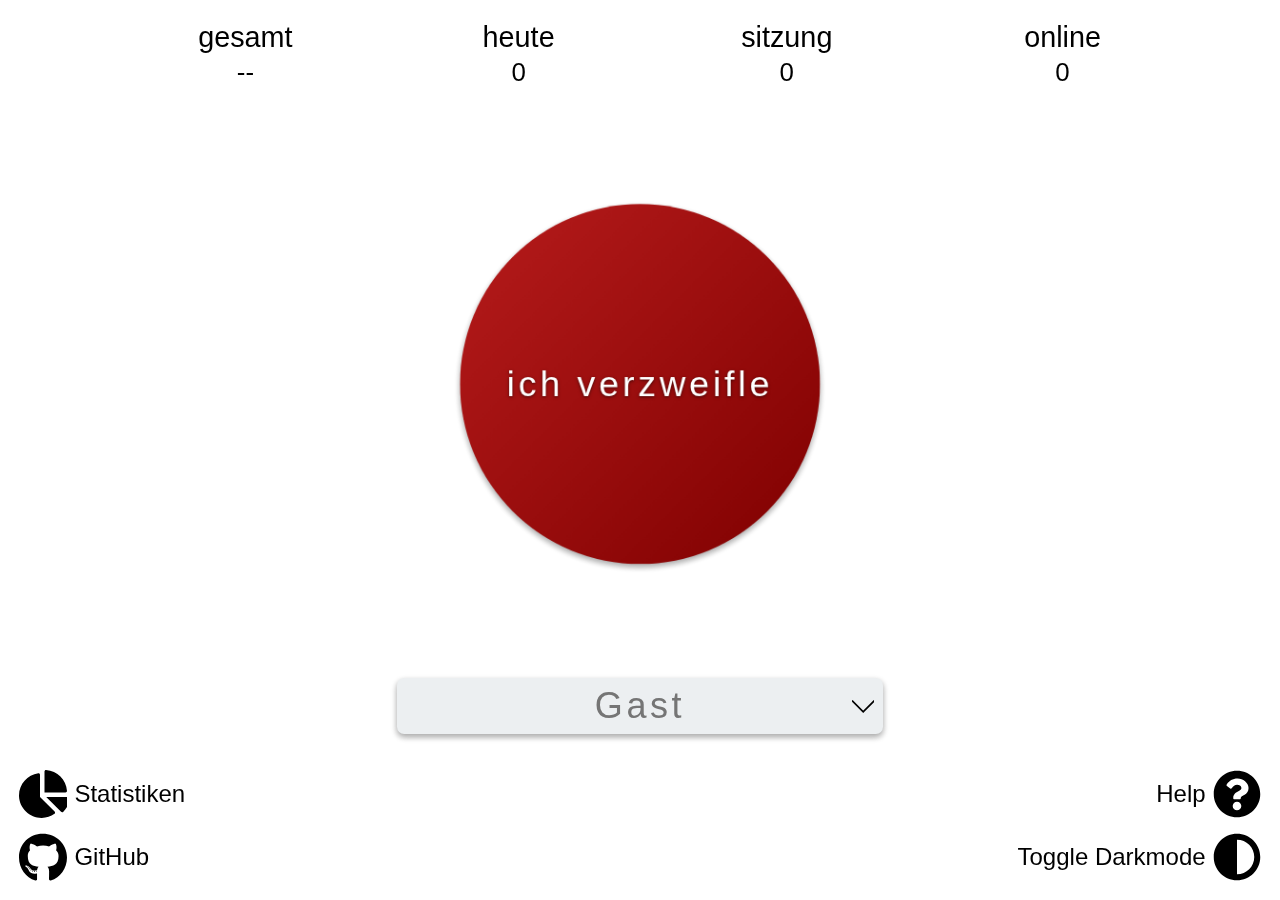
==== index.html @ 4871dec9 "fix typo (github) + format" ====
<!DOCTYPE html>
<html lang="de" dir="ltr">

<head>
  <meta charset="utf-8">
  <meta name="apple-mobile-web-app-title" content="Verzweifelte Physiker">
  <meta name="application-name" content="Verzweifelte Physiker">
  <meta name="msapplication-TileColor" content="#2b5797">
  <meta name="msapplication-config" content="/images/browserconfig.xml">
  <meta name="theme-color" content="#ffffff">
  <meta name="description" content="Eine Website für Kommilitonen um ihren Frust abzubauen.">
  <meta name="viewport" content="width=device-width, user-scalable=no" />
  <meta name="apple-mobile-web-app-capable" content="yes">
  <meta name="mobile-web-app-capable" content="yes">
  <link rel="stylesheet" href="styles/betterstyle.css">
  <title>Verzweifelte Physiker</title>

  <link rel="apple-touch-icon" sizes="180x180" href="/images/apple-touch-icon.png">
  <link rel="icon" type="image/png" sizes="32x32" href="/images/favicon-32x32.png">
  <link rel="icon" type="image/png" sizes="194x194" href="/images/favicon-194x194.png">
  <link rel="icon" type="image/png" sizes="192x192" href="/images/android-chrome-192x192.png">
  <link rel="icon" type="image/png" sizes="16x16" href="/images/favicon-16x16.png">
  <link rel="manifest" href="/manifest.json">
  <link rel="mask-icon" href="/images/safari-pinned-tab.svg" color="#000000">
  <link rel="shortcut icon" href="/images/favicon.ico">
  <link href="/images/iphone5_splash.png"
    media="(device-width: 320px) and (device-height: 568px) and (-webkit-device-pixel-ratio: 2)"
    rel="apple-touch-startup-image" />
  <link href="/images/iphone6_splash.png"
    media="(device-width: 375px) and (device-height: 667px) and (-webkit-device-pixel-ratio: 2)"
    rel="apple-touch-startup-image" />
  <link href="/images/iphoneplus_splash.png"
    media="(device-width: 621px) and (device-height: 1104px) and (-webkit-device-pixel-ratio: 3)"
    rel="apple-touch-startup-image" />
  <link href="/images/iphonex_splash.png"
    media="(device-width: 375px) and (device-height: 812px) and (-webkit-device-pixel-ratio: 3)"
    rel="apple-touch-startup-image" />
  <link href="/images/iphonexr_splash.png"
    media="(device-width: 414px) and (device-height: 896px) and (-webkit-device-pixel-ratio: 2)"
    rel="apple-touch-startup-image" />
  <link href="/images/iphonexsmax_splash.png"
    media="(device-width: 414px) and (device-height: 896px) and (-webkit-device-pixel-ratio: 3)"
    rel="apple-touch-startup-image" />
  <link href="/images/ipad_splash.png"
    media="(device-width: 768px) and (device-height: 1024px) and (-webkit-device-pixel-ratio: 2)"
    rel="apple-touch-startup-image" />
  <link href="/images/ipadpro1_splash.png"
    media="(device-width: 834px) and (device-height: 1112px) and (-webkit-device-pixel-ratio: 2)"
    rel="apple-touch-startup-image" />
  <link href="/images/ipadpro3_splash.png"
    media="(device-width: 834px) and (device-height: 1194px) and (-webkit-device-pixel-ratio: 2)"
    rel="apple-touch-startup-image" />
  <link href="/images/ipadpro2_splash.png"
    media="(device-width: 1024px) and (device-height: 1366px) and (-webkit-device-pixel-ratio: 2)"
    rel="apple-touch-startup-image" />

  <script type="text/javascript">
    var theme = "light";

    function detectColorScheme() {
      //don't use the storage object, this has to happen in the header and we want to minimize loading times!!!!!!
      if (localStorage.getItem("theme") == "dark") {
        theme = "dark";
        document.documentElement.setAttribute("data-theme", theme);
        console.log("automatically set darkmode to " + theme)
      } else if (!window.matchMedia) {
        //matchMedia method not supported
        console.log("matchMedia method not supported")
        document.documentElement.setAttribute("data-theme", theme);
        console.log("automatically set darkmode to " + theme)
      } else if (window.matchMedia("(prefers-color-scheme: dark)").matches) {
        //OS theme setting detected as dark
        theme = "dark";
      }
    }
    detectColorScheme();
  </script>
</head>

<body>
  <main id="wrapper" class="wrapper">
    <nav id="statsCont" class="statsCont">
      <table>
        <tr>
          <th>gesamt</th>
          <th>heute</th>
          <th>sitzung</th>
          <th>online</th>
        </tr>
        <tr>
          <td id="total">--</td>
          <td id="today">--</td>
          <td id="session">0</td>
          <td id="online">--</td>
        </tr>
      </table>
    </nav>
    <div class="mainBtnCont" id="mainButtonCont">
      <button onclick="verzweifle()" id="mainButton" tabindex="0" class="bigButton" accesskey="f">ich
        verzweifle</button>
      <div class="ringStart"></div>
    </div>

    <nav class="tinyWrapper">
      <span style="display: flex; flex-direction: row;" class="hoverline">
        <input id="nameInput" maxlength="15" tabindex="1" pattern=".{1,15}" onkeypress="process(event, this)"
          title="Wähle einen bis zu 15 Zeichen langen Namen" type="text" name="name_input" placeholder="Gast"
          class="nameInput" autocomplete="off" />
        <button id="commentButton" class="hide" onclick="openComment(this)" tabindex="2">
          <svg viewBox="0 0 100 100" height="2em" width="2em">
            <path id="commentExpandPath" d="m 0,25 L 50,75 L 100,25"
              style="stroke:var(--font-color);stroke-width:8;fill: none; " />
          </svg>
        </button>
      </span>
      <div class="spacer">

      </div>
      <span style="width: 100%;" class="hoverline hide">
        <textarea id="commentInput" maxlength="75" pattern=".{0,75}" tabindex="3" onkeypress="process(event, this)"
          title="Kommentare dürfen nur 75 Zeichen lang sein" type="text" name="comment_input" value=""
          class="nameInput commentInput hide" autocomplete="off"></textarea>
      </span>
    </nav>

    <div id="popupAnker">
      <div class="fu" id="offlineMessage" style="top: 15%; display:none;">
        OFFLINE
      </div>
    </div>
    <div id="toastAnker" class="toastAnker"> </div>

    <div class="spacer">
      <div class="iconCont">
        <div class="iconButtonWrapper">
          <a id="charts" type="button" name="Charts Button" href="/stats.html" tabindex="3" class="iconButton">
            <svg aria-hidden="true" focusable="false" data-icon="charts" role="img" xmlns="http://www.w3.org/2000/svg"
              viewBox="0 0 512 512" class="adjust">
              <path fill="var(--font-color)"
                d="M527.79 288H290.5l158.03 158.03c6.04 6.04 15.98 6.53 22.19.68 38.7-36.46 65.32-85.61 73.13-140.86 1.34-9.46-6.51-17.85-16.06-17.85zm-15.83-64.8C503.72 103.74 408.26 8.28 288.8.04 279.68-.59 272 7.1 272 16.24V240h223.77c9.14 0 16.82-7.68 16.19-16.8zM224 288V50.71c0-9.55-8.39-17.4-17.84-16.06C86.99 51.49-4.1 155.6.14 280.37 4.5 408.51 114.83 513.59 243.03 511.98c50.4-.63 96.97-16.87 135.26-44.03 7.9-5.6 8.42-17.23 1.57-24.08L224 288z"
                class=""></path>
            </svg></a><span class="bigScreenVisibleText">Statistiken</span>

        </div>
        <div class="iconButtonWrapper">
          <a id="githubButton" name="Link to GitHub" href="https://github.com/timephy/frustrated-physicists-frontend"
            tabindex="4" class="iconButton">
            <svg aria-hidden="true" focusable="false" data-icon="github" role="img" xmlns="http://www.w3.org/2000/svg"
              viewBox="0 0 496 512" class="github">
              <path fill="var(--font-color)"
                d="M165.9 397.4c0 2-2.3 3.6-5.2 3.6-3.3.3-5.6-1.3-5.6-3.6 0-2 2.3-3.6 5.2-3.6 3-.3 5.6 1.3 5.6 3.6zm-31.1-4.5c-.7 2 1.3 4.3 4.3 4.9 2.6 1 5.6 0 6.2-2s-1.3-4.3-4.3-5.2c-2.6-.7-5.5.3-6.2 2.3zm44.2-1.7c-2.9.7-4.9 2.6-4.6 4.9.3 2 2.9 3.3 5.9 2.6 2.9-.7 4.9-2.6 4.6-4.6-.3-1.9-3-3.2-5.9-2.9zM244.8 8C106.1 8 0 113.3 0 252c0 110.9 69.8 205.8 169.5 239.2 12.8 2.3 17.3-5.6 17.3-12.1 0-6.2-.3-40.4-.3-61.4 0 0-70 15-84.7-29.8 0 0-11.4-29.1-27.8-36.6 0 0-22.9-15.7 1.6-15.4 0 0 24.9 2 38.6 25.8 21.9 38.6 58.6 27.5 72.9 20.9 2.3-16 8.8-27.1 16-33.7-55.9-6.2-112.3-14.3-112.3-110.5 0-27.5 7.6-41.3 23.6-58.9-2.6-6.5-11.1-33.3 2.6-67.9 20.9-6.5 69 27 69 27 20-5.6 41.5-8.5 62.8-8.5s42.8 2.9 62.8 8.5c0 0 48.1-33.6 69-27 13.7 34.7 5.2 61.4 2.6 67.9 16 17.7 25.8 31.5 25.8 58.9 0 96.5-58.9 104.2-114.8 110.5 9.2 7.9 17 22.9 17 46.4 0 33.7-.3 75.4-.3 83.6 0 6.5 4.6 14.4 17.3 12.1C428.2 457.8 496 362.9 496 252 496 113.3 383.5 8 244.8 8zM97.2 352.9c-1.3 1-1 3.3.7 5.2 1.6 1.6 3.9 2.3 5.2 1 1.3-1 1-3.3-.7-5.2-1.6-1.6-3.9-2.3-5.2-1zm-10.8-8.1c-.7 1.3.3 2.9 2.3 3.9 1.6 1 3.6.7 4.3-.7.7-1.3-.3-2.9-2.3-3.9-2-.6-3.6-.3-4.3.7zm32.4 35.6c-1.6 1.3-1 4.3 1.3 6.2 2.3 2.3 5.2 2.6 6.5 1 1.3-1.3.7-4.3-1.3-6.2-2.2-2.3-5.2-2.6-6.5-1zm-11.4-14.7c-1.6 1-1.6 3.6 0 5.9 1.6 2.3 4.3 3.3 5.6 2.3 1.6-1.3 1.6-3.9 0-6.2-1.4-2.3-4-3.3-5.6-2z"
                class=""></path>
            </svg></a><span class="bigScreenVisibleText">GitHub</span>
        </div>
      </div>

      <div class="iconCont rightCont">
        <div class="iconButtonWrapper">
          <span class="bigScreenVisibleText">Help</span>
          <a id="help" type="button" name="Help Button" onclick="alert(HELP_MESSAGE)" tabindex="5" class="iconButton">
            <svg aria-hidden="true" focusable="false" data-icon="adjust" role="img" xmlns="http://www.w3.org/2000/svg"
              viewBox="0 0 512 512" class="adjust">
              <path fill="var(--font-color)"
                d="M504 256c0 136.997-111.043 248-248 248S8 392.997 8 256C8 119.083 119.043 8 256 8s248 111.083 248 248zM262.655 90c-54.497 0-89.255 22.957-116.549 63.758-3.536 5.286-2.353 12.415 2.715 16.258l34.699 26.31c5.205 3.947 12.621 3.008 16.665-2.122 17.864-22.658 30.113-35.797 57.303-35.797 20.429 0 45.698 13.148 45.698 32.958 0 14.976-12.363 22.667-32.534 33.976C247.128 238.528 216 254.941 216 296v4c0 6.627 5.373 12 12 12h56c6.627 0 12-5.373 12-12v-1.333c0-28.462 83.186-29.647 83.186-106.667 0-58.002-60.165-102-116.531-102zM256 338c-25.365 0-46 20.635-46 46 0 25.364 20.635 46 46 46s46-20.636 46-46c0-25.365-20.635-46-46-46z"
                class=""></path>
            </svg></a>
        </div>
        <div class="iconButtonWrapper">
          <span class="bigScreenVisibleText">Toggle Darkmode</span>
          <a id="adjustButton" type="button" name="Theme Button" onclick="toggleDarkmode()" tabindex="6"
            class="iconButton">
            <svg aria-hidden="true" focusable="false" data-icon="adjust" role="img" xmlns="http://www.w3.org/2000/svg"
              viewBox="0 0 512 512" class="adjust">
              <path fill="var(--font-color)"
                d="M8 256c0 136.966 111.033 248 248 248s248-111.034 248-248S392.966 8 256 8 8 119.033 8 256zm248 184V72c101.705 0 184 82.311 184 184 0 101.705-82.311 184-184 184z"
                class=""></path>
            </svg></a>
        </div>
      </div>
    </div>
  </main>

  <div class="snowflakes" aria-hidden="true" style="display: none;">
    <div class="snowflake">❅</div>
    <div class="snowflake">GOP</div>
    <div class="snowflake">&#x1F62A;</div>
    <div class="snowflake">JNF</div>
    <div class="snowflake">❆</div>
    <div class="snowflake">❅</div>
    <div class="snowflake">&#x1F62D;</div>
    <div class="snowflake">❆</div>
    <div class="snowflake">SAS<sup>-1</sup></div>
    <div class="snowflake">❆</div>
    <div class="snowflake">❆</div>
    <div class="snowflake">&#x1F625;</div>
  </div>
</body>
<script src="scripts/socket.io.js"></script>
<script src="scripts/utils.js"></script>
<script src="scripts/anime.min.js"></script>
<script src="scripts/storage.js"></script>
<script src="scripts/display.js"></script>
<script src="scripts/script.js"></script>

</html>
---- styles/betterstyle.css ----
:root {
  --font-color: black;
  --primary-color: #B71C1C;
  --bg-color: #ffffff;
  --bg-shade: #ECEFF1;
  /*******static variables*****/
  --dark-red: #7f0000;
  --bright-red: #f05545;
  --thin-material-shadow: 0 1px 3px rgba(0, 0, 0, 0.12), 0 1px 2px rgba(0, 0, 0, 0.24);
  --medium-material-shadow: 0 3px 6px rgba(0, 0, 0, 0.16), 0 3px 6px rgba(0, 0, 0, 0.23);
  --thick-material-shadow: 0 14px 28px rgba(0, 0, 0, 0.25), 0 10px 10px rgba(0, 0, 0, 0.22);
}

@media(prefers-color-scheme:dark) {
  :root {
    --font-color: #E8F8F9;
    --primary-color: #B71C1C;
    --bg-color: #121212;
    --bg-shade: #1d1d1d;
  }
}

[data-theme="dark"] {
  --font-color: #E8F8F9;
  --primary-color: #B71C1C;
  --bg-color: #121212;
  --bg-shade: #1d1d1d;
}

[data-theme="dark"] .formula {
  filter: invert();
}

[data-theme="light"] {
  --font-color: black;
  --primary-color: #B71C1C;
  --bg-color: #ffffff;
  --bg-shade: #ECEFF1;
}

body {
  height: 100%;
  margin: 0;
  font-size: 150%;
  background: var(--bg-color);
  -webkit-transition: 250ms ease;
  -moz-transition: 250ms ease;
  -o-transition: 250ms ease;
  transition: 250ms ease;
}

body * {
  font-family: 'Roboto', 'Monserrat', sans-serif;
  font-weight: 300;
  color: var(--font-color, black);
}

::-moz-selection {
  background: var(--bright-red);
}

::selection {
  background: var(--bright-red);
}

a:link {
  color: var(--font-color);
}

a:visited {
  color: var(--font-color);
}

a:active {
  color: var(--primary-color);
}

/*containers*/
.wrapper {
  /*for some reason this fixes the scroll overflow of animations on some mobile devices when overflow hidden doesn't want to work on the main body element*/
  position: absolute;
  overflow: hidden;
  min-height: 100%;
  min-width: 100%;
  display: flex;
  flex-flow: column nowrap;
  justify-content: space-between;
  align-items: center;
}

.tinyWrapper {
  display: flex;
  flex-flow: column nowrap;
  justify-content: space-between;
  align-items: center;
}

.spacer {
  margin-top: 0.5em;
}

.statsCont {
  display: flex;
  justify-content: space-between;
  align-self: stretch;
  padding-top: 0.4em;
  font-size: 1.2em;
}

table {
  width: 100%;
}

td {
  text-align: center;
  font-size: 0.9em;
}

.mainBtnCont {
  display: flex;
  align-items: center;
  justify-content: center;
  position: relative;
  height: 60vmin;
  max-height: 80vmax;
  max-width: 80vmax;
  width: 60vmin;
}

/*toast messages*/
.toastAnker {
  height: 100%;
  width: 100%;
  overflow-y: hidden;
  bottom: 0px;
  position: fixed;
  z-index: -1;
  display: flex;
  flex-flow: nowrap column-reverse;
  align-items: center;
}

.toast {
  text-align: center;
  padding: 0.5rem 0 0.5rem 0;
  margin: 0.2rem;
  max-height: 4em;
  bottom: 1em;
  /*top: 1em;*/
  position: relative;
  display: inherit;
  width: auto;
  -webkit-animation: 0.2s ease-in-out toastAnim;
  -moz-animation: 0.2s ease-in-out toastAnim;
  -o-animation: 0.2s ease-in-out toastAnim;
  animation: 0.2s ease-in-out toastAnim;
}

@keyframes toastAnim {
  0% {
    padding: 0;
    margin: 0;
    opacity: 0;
    bottom: -2.4em;
    /*top: -2.4em;*/
    max-height: 0em;
  }

  100% {
    padding: 0.5rem 0 0.5rem 0;
    margin: 0.2rem;
    opacity: 1;
    max-height: 4em;
    bottom: 1em;
    /*top: 1em;*/
  }
}

/*the small counter next to toasts*/
.clickCounter {
  position: absolute;
  border-radius: 2em;
  min-width: 1em;
  display: none;
  color: white;
  padding: 0.2em 0.3em 0.2em 0.2em;
  background-color: var(--primary-color);
  top: 0.3em;
}

/*the user name box*/
.nameInput {
  border: 0.1em solid transparent;
  border-radius: 0.2em;
  font-size: 1.5em;
  height: 1em;
  text-align: center;
  padding: 0.2em;
  letter-spacing: 0.1em;
  background: var(--bg-shade);
  box-shadow: var(--medium-material-shadow);
  -webkit-transition: 250ms ease;
  -moz-transition: 250ms ease;
  -o-transition: 250ms ease;
  transition: 250ms ease;
}

.nameInput:focus {
  outline: 0;
  letter-spacing: 0.2em;
  box-shadow: var(--thin-material-shadow);
}

.nameInput:invalid {
  border: 0.1em solid var(--primary-color);
}

#commentButton {
  position: absolute;
  display: block;
  right: 0;
  align-self: center;
  -webkit-transition: 0.25s ease-in-out;
  -moz-transition: 0.25s ease-in-out;
  -o-transition: 0.25s ease-in-out;
  transition: 0.25s ease-in-out;
  padding-top: 0.25em;
  padding-right: 0.75em;
  padding-left: 0.5em;
  text-align: center;
  align-content: center;
  background: transparent;
  border: none;
  outline: none;
  font-size: 0.7rem;
}

.commentInput {
  font-size: 1em;
  box-sizing: border-box;
  height: 5em;
  resize: none;
  width: 100%;
}

.commentInput.hide {
  font-size: 0;
  height: 0;
}

#stats {
  text-decoration: none;
}

/*the fancy underline animations*/
.hoverline {
  position: relative;
  height: 100%;
}

.hoverline:before,
.hoverline:after,
.toast:after {
  content: "";
  position: absolute;
  opacity: 0.2;
  will-change: opacity, transform;
  background-color: var(--primary-color);
  height: 0.2em;
  left: 0;
  width: 100%;
  transform-origin: 0 50%;
  -webkit-transition: all 0.5s ease-in-out;
  -moz-transition: all 0.5s ease-in-out;
  -o-transition: all 0.5s ease-in-out;
  transition: all 0.5s ease-in-out;
  -webkit-transition-property: opacity, transform;
  -moz-transition-property: opacity, transform;
  -o-transition-property: opacity, transform;
  transition-property: opacity, transform;
  transform: scaleX(0);
}

@keyframes toastUnderlineAnim {
  0% {
    opacity: 0.2;
    transform: scaleX(0);
  }

  100% {
    opacity: 1;
    transform: scaleX(1);
  }
}

@keyframes toastUnderlineAnimHighlight {
  0% {
    opacity: 0.2;
    height: 0.2em;
    transform: scaleX(0);
  }

  50% {
    opacity: 1;
    height: 0.2em;
    transform: scaleX(1);
  }

  100% {
    height: 100%;
  }
}

.toast:after {
  -webkit-animation: 0.5s ease-in-out toastUnderlineAnim;
  -moz-animation: 0.5s ease-in-out toastUnderlineAnim;
  -o-animation: 0.5s ease-in-out toastUnderlineAnim;
  animation: 0.5s ease-in-out toastUnderlineAnim;
  bottom: 0;
  opacity: 1;
  transform: scaleX(1);
}

.toast.hide:after,
.hoverline:after {
  transform-origin: 100% 50%;
  transform: scaleX(0);
}

.hoverline:after {
  bottom: 0;
}

@media (hover: hover) {

  .hoverline:hover:before,
  .hoverline:hover:after {
    opacity: 0.5;
    transform: scaleX(1);
  }

  #commentButton:hover {
    transform: scale(1.2);
  }

  .bigButton:hover {
    box-shadow: var(--thick-material-shadow);
    transform: scale(1.02);
  }

  .nameInput:hover {
    box-shadow: var(--thick-material-shadow);
  }

  .iconButton:hover {
    transform: scale(1.15);
  }
}

.hoverline:focus-within:before,
.hoverline:focus-within:after {
  opacity: 1;
  transform: scaleX(1);
}

.hoverline {
  position: relative;
}

.hoverline.hide:before,
.hoverline.hide:after {
  transform: scaleX(0);
}

/*big button stuff*/
@keyframes buttonStart {
  0% {
    transform: scale(0.8);
  }

  60% {
    transform: scale(1.05);
  }

  100% {
    transform: scale(1);
  }
}

.bigButton {
  -webkit-animation: 0.5s ease buttonStart 0.2s;
  -moz-animation: 0.5s ease buttonStart 0.2s;
  -o-animation: 0.5s ease buttonStart 0.2s;
  animation: 0.5s ease buttonStart 0.2s;
  padding: 0;
  font-size: 7vmin;
  text-shadow: 0 1px 3px rgba(0, 0, 0, 0.6);
  letter-spacing: 0.1em;
  align-items: center;
  justify-content: center;
  position: absolute;
  height: 100%;
  width: 100%;
  will-change: transform, box-shadow;
  border: none;
  border-radius: 50%;
  outline: none;
  background-color: #B71C1C;
  background-image: -moz-linear-gradient(-45deg, var(--dark-red), var(--primary-color));
  background-image: -o-linear-gradient(-45deg, var(--dark-red), var(--primary-color));
  background-image: -webkit-linear-gradient(-45deg, var(--dark-red), var(--primary-color));
  background-image: linear-gradient(-45deg, var(--dark-red), var(--primary-color));
  color: white;
  touch-action: manipulation;
  box-shadow: var(--medium-material-shadow);
  -webkit-transition: 250ms ease;
  -moz-transition: 250ms ease;
  -o-transition: 250ms ease;
  transition: 250ms ease;
  -webkit-touch-callout: none;
  -webkit-user-select: none;
  -moz-user-select: none;
  -ms-user-select: none;
  user-select: none;
}

.bigButton:focus {
  box-shadow: var(--thick-material-shadow);
  transform: scale(1.02);
}

.bigButton:active {
  box-shadow: var(--thin-material-shadow);
  transform: scale(0.98);
}

.elmo {
  background-image: url('/images/elmo.jpg');
  background-position: center;
  background-repeat: no-repeat;
  background-size: cover;
  height: 100%;
}

.teemo {
  background-image: url('/images/teemo.jpg');
  background-position: center;
  background-repeat: no-repeat;
  background-size: cover;
  height: 100%;
}

.fu-meme {
  background-image: url('/images/fu-meme.jpg');
  background-position: center;
  background-repeat: no-repeat;
  background-size: cover;
  height: 100%;
}

@keyframes popupAnim {
  0% {
    font-size: 2em;
    opacity: 0;
  }

  15% {
    opacity: 1;
  }

  30% {
    font-size: 5em;
  }

  85% {
    font-size: 4em;
    opacity: 1;
  }

  100% {
    font-size: 3em;
    opacity: 0;
  }
}

#popupAnker {
  position: fixed;
  top: 0;
  left: 50%;
  -webkit-user-select: none;
  -moz-user-select: none;
  -ms-user-select: none;
  user-select: none;
  pointer-events: none;
}

.popup {
  -webkit-animation: 5s ease popupAnim;
  -moz-animation: 5s ease popupAnim;
  -o-animation: 5s ease popupAnim;
  animation: 5s ease popupAnim;
  position: fixed;
  -webkit-user-select: none;
  -moz-user-select: none;
  -ms-user-select: none;
  user-select: none;
  pointer-events: none;
  top: 5%;
  left: 50%;
  transform: translateX(-50%);
  text-shadow: var(--medium-material-shadow);
  font-size: 4em;
  opacity: 0;
  color: var(--primary-color);
}

#fps {
  position: fixed;
  top: 10%;
  right: 5%;
  color: var(--primary-color);
  font-size: 2em;
  font-weight: bold;
}

.ring:before,
.ring:after,
.ringStart:after,
.ringStart:before {
  will-change: transform;
  pointer-events: none;
  content: '';
  position: absolute;
  width: 100%;
  height: 100%;
  border-radius: 50%;
  border: 0.2em solid var(--primary-color, red);
  left: -0.2em;
  top: -0.2em;
  opacity: 1;
  transform: scale(0.8);
  z-index: -1;
}

@keyframes ringAnim {
  0% {
    opacity: 1;
    transform: scale(0.8);
  }

  100% {
    opacity: 0;
    transform: scale(2);
  }
}

.ring:before {
  opacity: 0;
  -webkit-animation: 0.7s ease-out 0s 1 ringAnim;
  -moz-animation: 0.7s ease-out 0s 1 ringAnim;
  -o-animation: 0.7s ease-out 0s 1 ringAnim;
  animation: 0.7s ease-out 0s 1 ringAnim;
}

.ring:after {
  opacity: 0;
  -webkit-animation: 0.7s ease-out 0.1s 1 ringAnim;
  -moz-animation: 0.7s ease-out 0.1s 1 ringAnim;
  -o-animation: 0.7s ease-out 0.1s 1 ringAnim;
  animation: 0.7s ease-out 0.1s 1 ringAnim;
}

.ring:after,
.ringStart:after {
  -webkit-transition-delay: 100ms;
  -moz-transition-delay: 100ms;
  -o-transition-delay: 100ms;
  transition-delay: 100ms;
}

@keyframes ringStartAnim {
  0% {
    opacity: 1;
    transform: scale(0.8);
  }

  100% {
    opacity: 0;
    transform: scale(1.5);
  }
}

.ringStart:before {
  opacity: 0;
  -webkit-animation: 1.5s ease-out 0.2s 1 ringStartAnim;
  -moz-animation: 1.5s ease-out 0.2s 1 ringStartAnim;
  -o-animation: 1.5s ease-out 0.2s 1 ringStartAnim;
  animation: 1.5s ease-out 0.2s 1 ringStartAnim;
}

.ringStart:after {
  opacity: 0;
  -webkit-animation: 0.5s ease-out 0.4s 1 ringStartAnim;
  -moz-animation: 0.5s ease-out 0.4s 1 ringStartAnim;
  -o-animation: 0.5s ease-out 0.4s 1 ringStartAnim;
  animation: 0.5s ease-out 0.4s 1 ringStartAnim;
}

.iconCont {
  position: absolute;
  display: flex;
  flex-flow: column;
  left: 0.5em;
  bottom: 0.5em;
}

.iconButtonWrapper {
  display: inline-flex;
  align-items: center;
}

.bigScreenVisibleText {
  display: none;
}

.iconButton {
  width: 2em;
  height: 2em;
  background: transparent;
  border: none !important;
  outline: none;
  -webkit-transition: 250ms ease;
  -moz-transition: 250ms ease;
  -o-transition: 250ms ease;
  transition: 250ms ease;
  cursor: pointer;
  padding: 0.3em;
  transform: scale(1);
}

.rightCont {
  left: auto;
  right: 0.5em;
  align-items: flex-end;
}

.iconButton:active {
  transform: scale(0.85);
}

@keyframes ringAnimDesktop {
  0% {
    opacity: 1;
    transform: scale(0.8);
  }

  100% {
    opacity: 0;
    transform: scale(1.5);
  }
}

@media(min-width: 1000px) and (orientation:landscape) {
  .bigScreenVisibleText {
    display: block;
  }
}

@media(min-width: 1000px) {
  .statsCont {
    padding-left: 10vmin;
    padding-right: 10vmin;
    padding-top: 2vmin;
    justify-content: space-around;
  }

  .mainBtnCont {
    height: 40vmin;
    max-height: 60vmax;
    max-width: 60vmax;
    width: 40vmin;
  }

  .bigButton {
    font-size: 4vmin;
  }

  .ring:before {
    opacity: 0;
    -webkit-animation: 0.7s ease-out 0s 1 ringAnimDesktop;
    -moz-animation: 0.7s ease-out 0s 1 ringAnimDesktop;
    -o-animation: 0.7s ease-out 0s 1 ringAnimDesktop;
    animation: 0.7s ease-out 0s 1 ringAnimDesktop;
  }

  .ring:after {
    opacity: 0;
    -webkit-animation: 0.7s ease-out 0.1s 1 ringAnimDesktop;
    -moz-animation: 0.7s ease-out 0.1s 1 ringAnimDesktop;
    -o-animation: 0.7s ease-out 0.1s 1 ringAnimDesktop;
    animation: 0.7s ease-out 0.1s 1 ringAnimDesktop;
  }
}

@media(max-width: 1000px) and (orientation:landscape) {
  body {
    font-size: 100%;
  }
}

@media(max-width: 500px) and (orientation:landscape) {
  body {
    font-size: 75%;
  }
}

@media(max-width: 500px) and (orientation:portrait) {
  body {
    font-size: 100%;
  }
}

@media(max-width: 350px) {
  body {
    font-size: 75%;
  }
}

/* customizable snowflake styling */
.snowflakes {
  display: block !important;
}

.snowflake {
  color: var(--font-color);
  font-size: 1em;
  font-family: Arial, sans-serif;
  text-shadow: 0 1px 3px rgba(0, 0, 0, 0.6);
}

@-webkit-keyframes snowflakes-fall {
  0% {
    top: -10%
  }

  100% {
    top: 100%
  }
}

/*copy pasta snowflakes*/
@-webkit-keyframes snowflakes-shake {

  0%,
  100% {
    -webkit-transform: translateX(0);
    transform: translateX(0)
  }

  50% {
    -webkit-transform: translateX(80px);
    transform: translateX(80px)
  }
}

@keyframes snowflakes-fall {
  0% {
    top: -10%
  }

  100% {
    top: 100%
  }
}

@keyframes snowflakes-shake {

  0%,
  100% {
    transform: translateX(0)
  }

  50% {
    transform: translateX(80px)
  }
}

.snowflake {
  position: fixed;
  top: -10%;
  z-index: 20;
  -webkit-user-select: none;
  -moz-user-select: none;
  -ms-user-select: none;
  user-select: none;
  pointer-events: none;
  -webkit-animation-name: snowflakes-fall, snowflakes-shake;
  -webkit-animation-duration: 10s, 3s;
  -webkit-animation-timing-function: linear, ease-in-out;
  -webkit-animation-iteration-count: infinite, infinite;
  -webkit-animation-play-state: running, running;
  animation-name: snowflakes-fall, snowflakes-shake;
  animation-duration: 10s, 3s;
  animation-timing-function: linear, ease-in-out;
  animation-iteration-count: infinite, infinite;
  animation-play-state: running, running
}

.snowflake:nth-of-type(0) {
  left: 1%;
  -webkit-animation-delay: 0s, 0s;
  animation-delay: 0s, 0s
}

.snowflake:nth-of-type(1) {
  left: 10%;
  -webkit-animation-delay: 1s, 1s;
  animation-delay: 1s, 1s
}

.snowflake:nth-of-type(2) {
  left: 20%;
  -webkit-animation-delay: 6s, .5s;
  animation-delay: 6s, .5s
}

.snowflake:nth-of-type(3) {
  left: 30%;
  -webkit-animation-delay: 4s, 2s;
  animation-delay: 4s, 2s
}

.snowflake:nth-of-type(4) {
  left: 40%;
  -webkit-animation-delay: 2s, 2s;
  animation-delay: 2s, 2s
}

.snowflake:nth-of-type(5) {
  left: 50%;
  -webkit-animation-delay: 8s, 3s;
  animation-delay: 8s, 3s
}

.snowflake:nth-of-type(6) {
  left: 60%;
  -webkit-animation-delay: 6s, 2s;
  animation-delay: 6s, 2s
}

.snowflake:nth-of-type(7) {
  left: 70%;
  -webkit-animation-delay: 2.5s, 1s;
  animation-delay: 2.5s, 1s
}

.snowflake:nth-of-type(8) {
  left: 80%;
  -webkit-animation-delay: 1s, 0s;
  animation-delay: 1s, 0s
}

.snowflake:nth-of-type(9) {
  left: 90%;
  -webkit-animation-delay: 3s, 1.5s;
  animation-delay: 3s, 1.5s
}

.snowflake:nth-of-type(10) {
  left: 25%;
  -webkit-animation-delay: 2s, 0s;
  animation-delay: 2s, 0s
}

.snowflake:nth-of-type(11) {
  left: 65%;
  -webkit-animation-delay: 4s, 2.5s;
  animation-delay: 4s, 2.5s
}

/***effects****/
@keyframes bcolorchange {
  0% {
    background-color: red;
  }

  14.5% {
    background-color: violet;
  }

  29% {
    background-color: indigo;
  }

  43% {
    background-color: #00AFB5;
  }

  56% {
    background-color: #306B34;
  }

  70% {
    background-color: #F1D302;
  }

  85% {
    background-color: orange;
  }

  100% {
    background-color: red;
  }
}

.bigButton.rainbow {
  background-image: none;
  -webkit-animation: 5s linear bcolorchange infinite;
  -moz-animation: 5s linear bcolorchange infinite;
  -o-animation: 5s linear bcolorchange infinite;
  animation: 5s linear bcolorchange infinite;
}

.toast.small {
  transform: scale(0.5);
}

.toast.medium {
  transform: scale(0.75);
}

.toast.big {
  font-size: 200%;
  max-height: 10em;
}

.toast.highlight {
  color: white;
  padding-left: 0.2em;
  padding-right: 0.2em;
}

.toast.fire:after {
  background-image: url('/images/fire.gif');
  background-position: center;
  background-color: #ffffff00;
  height: 0.4em;
}

.clickCounter.fire {
  background-image: url('/images/fire.gif');
}

.toast.highlight:after {
  z-index: -1;
  border-radius: 0.5em;
  height: 100%;
  -webkit-animation: 1s ease-in-out toastUnderlineAnimHighlight;
  -moz-animation: 1s ease-in-out toastUnderlineAnimHighlight;
  -o-animation: 1s ease-in-out toastUnderlineAnimHighlight;
  animation: 1s ease-in-out toastUnderlineAnimHighlight;
}

.toast.fancy:after,
.clickCounter.fancy {
  animation: bcolorchange 10s ease infinite;
}

/** underline effect types **/
.toast.dashed:after {
  height: 0em;
  background-color: transparent !important;
  border-bottom: 0.2em dashed var(--primary-color);
}

.toast.dotted:after {
  height: 0em;
  background-color: transparent !important;
  border-bottom: 0.2em dotted var(--primary-color);
}

/**** colors ****/
/** toast **/
.toast.blue:after,
.clickCounter.blue {
  background-color: #00AFB5;
  border-bottom-color: #00AFB5;
}

.toast.green:after,
.clickCounter.green {
  background-color: #306B34;
  border-bottom-color: #306B34;
}

.toast.yellow:after,
.clickCounter.yellow {
  background-color: #F1D302;
  border-bottom-color: #F1D302;
}

.toast.purple:after,
.clickCounter.purple {
  background-color: #58355E;
  border-bottom-color: #58355E;
}

.toast.black:after,
.clickCounter.black {
  background-color: black;
  border-bottom-color: black;
}

.toast.white:after,
.clickCounter.white {
  background-color: white;
  border-bottom-color: white;
}

.clickCounter.yellow,
.clickCounter.white {
  color: black;
}

/*****random insults**/
@keyframes shadowAnim {
  50% {
    text-shadow:
      var(--primary-color) 1px 1px,
      var(--primary-color) 2px 2px,
      var(--primary-color) 3px 3px,
      var(--primary-color) 4px 4px,
      var(--primary-color) 5px 5px,
      var(--primary-color) 6px 6px,
      var(--primary-color) 7px 7px,
      var(--primary-color) 8px 8px,
      var(--primary-color) 9px 9px,
      var(--primary-color) 10px 10px,
      var(--primary-color) 11px 11px,
      var(--primary-color) 12px 12px,
      var(--primary-color) 13px 13px,
      var(--primary-color) 14px 14px,
      var(--primary-color) 15px 15px;
  }

  0% {
    text-shadow:
      var(--primary-color) 1px 1px,
      var(--primary-color) 2px 2px,
      var(--primary-color) 3px 3px,
      var(--primary-color) 4px 4px;
  }

  100% {
    text-shadow:
      var(--primary-color) 1px 1px,
      var(--primary-color) 2px 2px,
      var(--primary-color) 3px 3px,
      var(--primary-color) 4px 4px;
  }
}

.fu {
  -webkit-animation: shadowAnim 0.25s ease-in-out infinite;
  -moz-animation: shadowAnim 0.25s ease-in-out infinite;
  -o-animation: shadowAnim 0.25s ease-in-out infinite;
  animation: shadowAnim 0.25s ease-in-out infinite;
  position: static;
  -webkit-user-select: none;
  -moz-user-select: none;
  -ms-user-select: none;
  user-select: none;
  pointer-events: none;
  top: 5%;
  left: 50%;
  font-size: 6em;
  transform: translateX(-50%);
  font-family: 'Helvetica Neue', serif;
}

.fireworks {
  position: fixed;
  width: 100%;
  height: 100%;
  left: 0%;
  padding: 0.2em;
  background-repeat: round;
  background-image: url('/images/fireworks.gif');
}

.formula, .belasto {
  position: fixed;
  background-size: contain;
  background-repeat: no-repeat;
  z-index: -2;
  top: 50%;
  left: 50%;
  transform-origin: center;
}

.formula {
  width: 30vmin;
  height: 30vmin;
}

.sas {
  background-image: url('/images/sas.png');
}

.lemma {
  background-image: url('/images/lemma67.png');
    width: 80vmin;
}

.belasto {
  background-image: url('/images/belasto.png');
  width: 20vmin;
  height: 20vmin;
}

.einstein {
  position: fixed;
  top: 50%;
  left: 50%;
  width: 20vmin;
  height: 20vmin;
  transform-origin: center;
  outline: none;
  background: url('/images/einstein.svg') no-repeat top left;
  -webkit-animation: scalespinIn 1s linear, spin 1s linear 3 1s, scalespinOut 1s linear 4s;
  -moz-animation: scalespinIn 1s linear, spin 1s linear 3 1s, scalespinOut 1s linear 4s;
  -o-animation: scalespinIn 1s linear, spin 1s linear 3 1s, scalespinOut 1s linear 4s;
  animation: scalespinIn 1s linear, spin 1s linear 3 1s, scalespinOut 1s linear 4s;
}

@keyframes scalespinIn {
  0% {
    transform: rotate(0deg) scale(0.5);
  }

  15% {
    transform: rotate(0deg) scale(1.1);
  }

  25% {
    transform: rotate(0deg) scale(1);
  }

  100% {
    transform: rotate(360deg) scale(1);
  }
}

@keyframes scalespinOut {
  0% {
    transform: rotate(0deg);
  }

  65% {
    transform: rotate(0deg) scale(1);
  }

  75% {
    transform: rotate(0deg) scale(1.1);
  }

  100% {
    transform: rotate(360deg) scale(0);
  }
}

@keyframes spin {
  from {
    transform: rotate(0deg);
  }

  to {
    transform: rotate(360deg);
  }
}
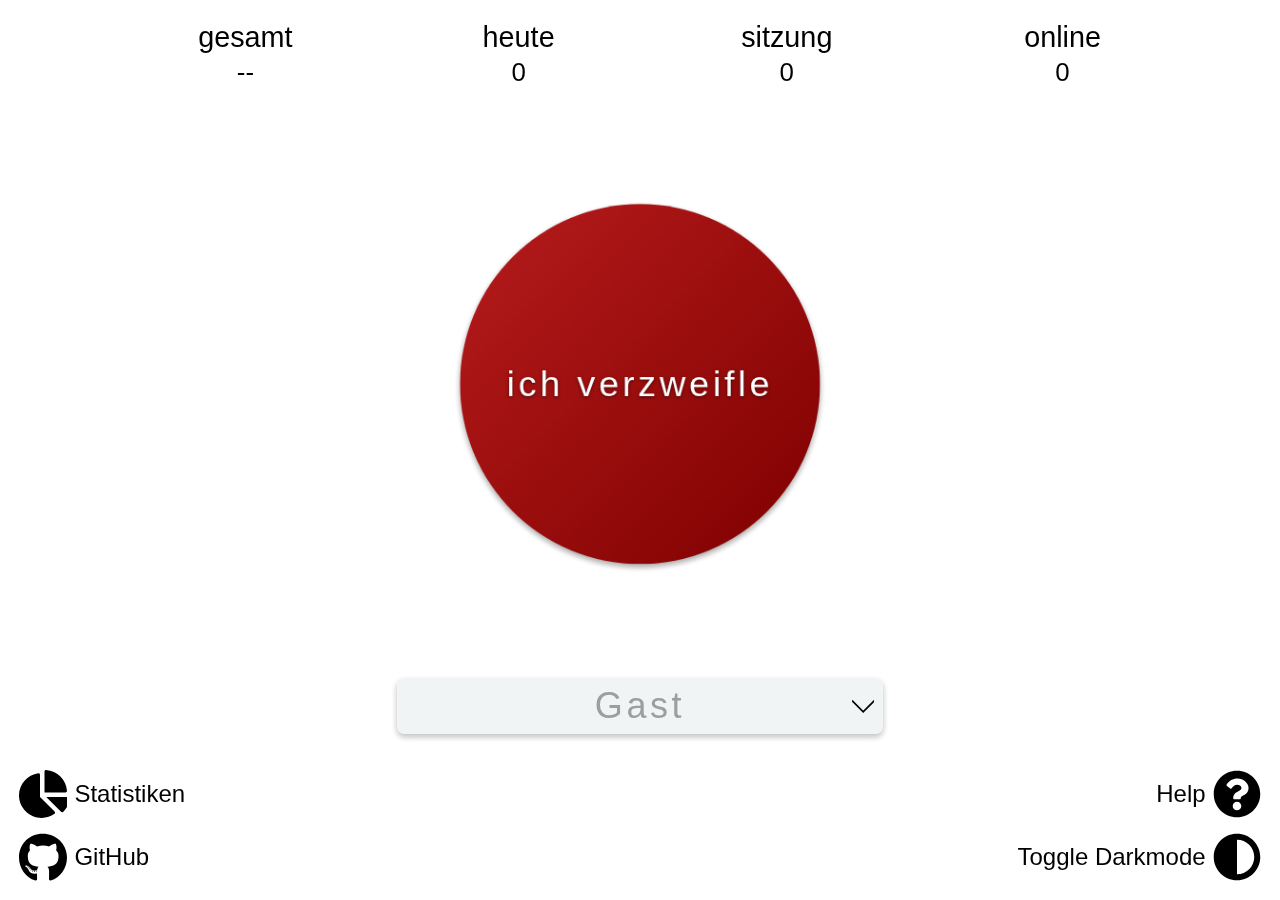
==== commit c1368302: "product name change to frust" ====
--- a/index.html
+++ b/index.html
@@ -143,8 +143,8 @@
 
         </div>
         <div class="iconButtonWrapper">
-          <a id="githubButton" name="Link to GitHub" href="https://github.com/timephy/frustrated-physicists-frontend"
-            tabindex="4" class="iconButton">
+          <a id="githubButton" name="Link to GitHub" href="https://github.com/timephy/frust-web" tabindex="4"
+            class="iconButton">
             <svg aria-hidden="true" focusable="false" data-icon="github" role="img" xmlns="http://www.w3.org/2000/svg"
               viewBox="0 0 496 512" class="github">
               <path fill="var(--font-color)"
--- a/styles/betterstyle.css
+++ b/styles/betterstyle.css
@@ -18,6 +18,10 @@
     --bg-color: #121212;
     --bg-shade: #1d1d1d;
   }
+
+  .formula {
+    filter: invert();
+  }
 }
 
 [data-theme="dark"] {
@@ -28,7 +32,11 @@
 }
 
 [data-theme="dark"] .formula {
-  filter: invert();
+  filter: invert(100%);
+}
+
+[data-theme="light"] .formula {
+  filter: invert(0);
 }
 
 [data-theme="light"] {
@@ -49,30 +57,30 @@
   transition: 250ms ease;
 }
 
-body * {
+* {
   font-family: 'Roboto', 'Monserrat', sans-serif;
   font-weight: 300;
   color: var(--font-color, black);
 }
 
 ::-moz-selection {
-  background: var(--bright-red);
+  background: var(--bright-red, pink);
 }
 
 ::selection {
-  background: var(--bright-red);
+  background: var(--bright-red, pink);
 }
 
 a:link {
-  color: var(--font-color);
+  color: var(--font-color, black);
 }
 
 a:visited {
-  color: var(--font-color);
+  color: var(--font-color, black);
 }
 
 a:active {
-  color: var(--primary-color);
+  color: var(--primary-color, red);
 }
 
 /*containers*/
@@ -184,7 +192,7 @@
   display: none;
   color: white;
   padding: 0.2em 0.3em 0.2em 0.2em;
-  background-color: var(--primary-color);
+  background-color: var(--primary-color, red);
   top: 0.3em;
 }
 
@@ -194,10 +202,11 @@
   border-radius: 0.2em;
   font-size: 1.5em;
   height: 1em;
+    opacity: 0.7;
   text-align: center;
   padding: 0.2em;
   letter-spacing: 0.1em;
-  background: var(--bg-shade);
+  background: var(--bg-shade, gray);
   box-shadow: var(--medium-material-shadow);
   -webkit-transition: 250ms ease;
   -moz-transition: 250ms ease;
@@ -212,7 +221,7 @@
 }
 
 .nameInput:invalid {
-  border: 0.1em solid var(--primary-color);
+  border: 0.1em solid var(--primary-color, red);
 }
 
 #commentButton {
@@ -256,6 +265,7 @@
 .hoverline {
   position: relative;
   height: 100%;
+    z-index: 5;
 }
 
 .hoverline:before,
@@ -265,7 +275,7 @@
   position: absolute;
   opacity: 0.2;
   will-change: opacity, transform;
-  background-color: var(--primary-color);
+  background-color: var(--primary-color, red);
   height: 0.2em;
   left: 0;
   width: 100%;
@@ -406,10 +416,10 @@
   border-radius: 50%;
   outline: none;
   background-color: #B71C1C;
-  background-image: -moz-linear-gradient(-45deg, var(--dark-red), var(--primary-color));
-  background-image: -o-linear-gradient(-45deg, var(--dark-red), var(--primary-color));
-  background-image: -webkit-linear-gradient(-45deg, var(--dark-red), var(--primary-color));
-  background-image: linear-gradient(-45deg, var(--dark-red), var(--primary-color));
+  background-image: -moz-linear-gradient(-45deg, var(--dark-red), var(--primary-color, red));
+  background-image: -o-linear-gradient(-45deg, var(--dark-red), var(--primary-color, red));
+  background-image: -webkit-linear-gradient(-45deg, var(--dark-red), var(--primary-color, red));
+  background-image: linear-gradient(-45deg, var(--dark-red), var(--primary-color, red));
   color: white;
   touch-action: manipulation;
   box-shadow: var(--medium-material-shadow);
@@ -511,14 +521,14 @@
   text-shadow: var(--medium-material-shadow);
   font-size: 4em;
   opacity: 0;
-  color: var(--primary-color);
+  color: var(--primary-color, red);
 }
 
 #fps {
   position: fixed;
   top: 10%;
   right: 5%;
-  color: var(--primary-color);
+  color: var(--primary-color, red);
   font-size: 2em;
   font-weight: bold;
 }
@@ -732,7 +742,7 @@
 }
 
 .snowflake {
-  color: var(--font-color);
+  color: var(--font-color, black);
   font-size: 1em;
   font-family: Arial, sans-serif;
   text-shadow: 0 1px 3px rgba(0, 0, 0, 0.6);
@@ -970,13 +980,13 @@
 .toast.dashed:after {
   height: 0em;
   background-color: transparent !important;
-  border-bottom: 0.2em dashed var(--primary-color);
+  border-bottom: 0.2em dashed var(--primary-color, red);
 }
 
 .toast.dotted:after {
   height: 0em;
   background-color: transparent !important;
-  border-bottom: 0.2em dotted var(--primary-color);
+  border-bottom: 0.2em dotted var(--primary-color, red);
 }
 
 /**** colors ****/
@@ -1026,37 +1036,37 @@
 @keyframes shadowAnim {
   50% {
     text-shadow:
-      var(--primary-color) 1px 1px,
-      var(--primary-color) 2px 2px,
-      var(--primary-color) 3px 3px,
-      var(--primary-color) 4px 4px,
-      var(--primary-color) 5px 5px,
-      var(--primary-color) 6px 6px,
-      var(--primary-color) 7px 7px,
-      var(--primary-color) 8px 8px,
-      var(--primary-color) 9px 9px,
-      var(--primary-color) 10px 10px,
-      var(--primary-color) 11px 11px,
-      var(--primary-color) 12px 12px,
-      var(--primary-color) 13px 13px,
-      var(--primary-color) 14px 14px,
-      var(--primary-color) 15px 15px;
+      var(--primary-color, red) 1px 1px,
+      var(--primary-color, red) 2px 2px,
+      var(--primary-color, red) 3px 3px,
+      var(--primary-color, red) 4px 4px,
+      var(--primary-color, red) 5px 5px,
+      var(--primary-color, red) 6px 6px,
+      var(--primary-color, red) 7px 7px,
+      var(--primary-color, red) 8px 8px,
+      var(--primary-color, red) 9px 9px,
+      var(--primary-color, red) 10px 10px,
+      var(--primary-color, red) 11px 11px,
+      var(--primary-color, red) 12px 12px,
+      var(--primary-color, red) 13px 13px,
+      var(--primary-color, red) 14px 14px,
+      var(--primary-color, red) 15px 15px;
   }
 
   0% {
     text-shadow:
-      var(--primary-color) 1px 1px,
-      var(--primary-color) 2px 2px,
-      var(--primary-color) 3px 3px,
-      var(--primary-color) 4px 4px;
+      var(--primary-color, red) 1px 1px,
+      var(--primary-color, red) 2px 2px,
+      var(--primary-color, red) 3px 3px,
+      var(--primary-color, red) 4px 4px;
   }
 
   100% {
     text-shadow:
-      var(--primary-color) 1px 1px,
-      var(--primary-color) 2px 2px,
-      var(--primary-color) 3px 3px,
-      var(--primary-color) 4px 4px;
+      var(--primary-color, red) 1px 1px,
+      var(--primary-color, red) 2px 2px,
+      var(--primary-color, red) 3px 3px,
+      var(--primary-color, red) 4px 4px;
   }
 }
 
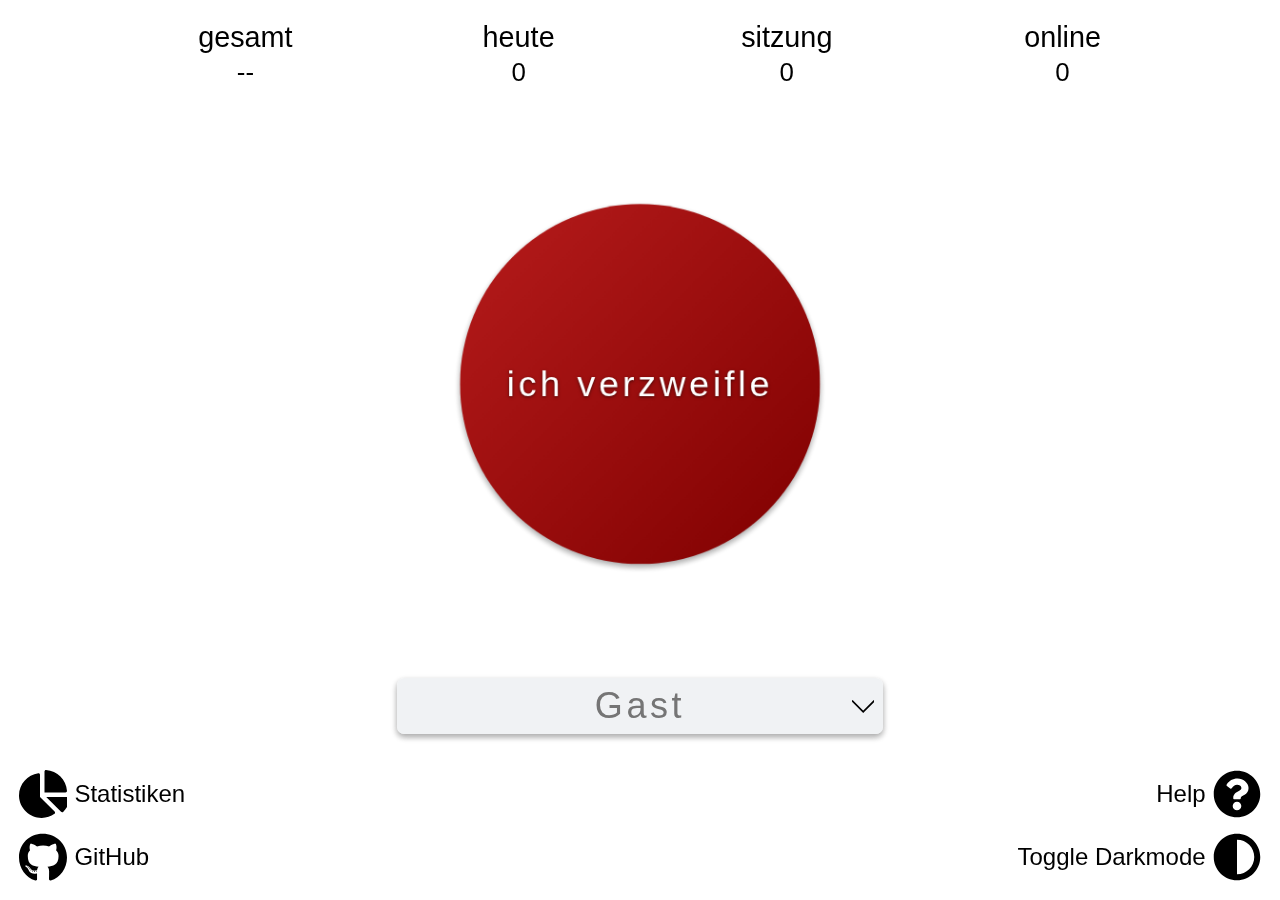
==== commit 0e228e74: "Merge branch 'staging' into master" ====
--- a/index.html
+++ b/index.html
@@ -23,36 +23,16 @@
   <link rel="manifest" href="/manifest.json">
   <link rel="mask-icon" href="/images/safari-pinned-tab.svg" color="#000000">
   <link rel="shortcut icon" href="/images/favicon.ico">
-  <link href="/images/iphone5_splash.png"
-    media="(device-width: 320px) and (device-height: 568px) and (-webkit-device-pixel-ratio: 2)"
-    rel="apple-touch-startup-image" />
-  <link href="/images/iphone6_splash.png"
-    media="(device-width: 375px) and (device-height: 667px) and (-webkit-device-pixel-ratio: 2)"
-    rel="apple-touch-startup-image" />
-  <link href="/images/iphoneplus_splash.png"
-    media="(device-width: 621px) and (device-height: 1104px) and (-webkit-device-pixel-ratio: 3)"
-    rel="apple-touch-startup-image" />
-  <link href="/images/iphonex_splash.png"
-    media="(device-width: 375px) and (device-height: 812px) and (-webkit-device-pixel-ratio: 3)"
-    rel="apple-touch-startup-image" />
-  <link href="/images/iphonexr_splash.png"
-    media="(device-width: 414px) and (device-height: 896px) and (-webkit-device-pixel-ratio: 2)"
-    rel="apple-touch-startup-image" />
-  <link href="/images/iphonexsmax_splash.png"
-    media="(device-width: 414px) and (device-height: 896px) and (-webkit-device-pixel-ratio: 3)"
-    rel="apple-touch-startup-image" />
-  <link href="/images/ipad_splash.png"
-    media="(device-width: 768px) and (device-height: 1024px) and (-webkit-device-pixel-ratio: 2)"
-    rel="apple-touch-startup-image" />
-  <link href="/images/ipadpro1_splash.png"
-    media="(device-width: 834px) and (device-height: 1112px) and (-webkit-device-pixel-ratio: 2)"
-    rel="apple-touch-startup-image" />
-  <link href="/images/ipadpro3_splash.png"
-    media="(device-width: 834px) and (device-height: 1194px) and (-webkit-device-pixel-ratio: 2)"
-    rel="apple-touch-startup-image" />
-  <link href="/images/ipadpro2_splash.png"
-    media="(device-width: 1024px) and (device-height: 1366px) and (-webkit-device-pixel-ratio: 2)"
-    rel="apple-touch-startup-image" />
+  <link href="/images/iphone5_splash.png" media="(device-width: 320px) and (device-height: 568px) and (-webkit-device-pixel-ratio: 2)" rel="apple-touch-startup-image" />
+  <link href="/images/iphone6_splash.png" media="(device-width: 375px) and (device-height: 667px) and (-webkit-device-pixel-ratio: 2)" rel="apple-touch-startup-image" />
+  <link href="/images/iphoneplus_splash.png" media="(device-width: 621px) and (device-height: 1104px) and (-webkit-device-pixel-ratio: 3)" rel="apple-touch-startup-image" />
+  <link href="/images/iphonex_splash.png" media="(device-width: 375px) and (device-height: 812px) and (-webkit-device-pixel-ratio: 3)" rel="apple-touch-startup-image" />
+  <link href="/images/iphonexr_splash.png" media="(device-width: 414px) and (device-height: 896px) and (-webkit-device-pixel-ratio: 2)" rel="apple-touch-startup-image" />
+  <link href="/images/iphonexsmax_splash.png" media="(device-width: 414px) and (device-height: 896px) and (-webkit-device-pixel-ratio: 3)" rel="apple-touch-startup-image" />
+  <link href="/images/ipad_splash.png" media="(device-width: 768px) and (device-height: 1024px) and (-webkit-device-pixel-ratio: 2)" rel="apple-touch-startup-image" />
+  <link href="/images/ipadpro1_splash.png" media="(device-width: 834px) and (device-height: 1112px) and (-webkit-device-pixel-ratio: 2)" rel="apple-touch-startup-image" />
+  <link href="/images/ipadpro3_splash.png" media="(device-width: 834px) and (device-height: 1194px) and (-webkit-device-pixel-ratio: 2)" rel="apple-touch-startup-image" />
+  <link href="/images/ipadpro2_splash.png" media="(device-width: 1024px) and (device-height: 1366px) and (-webkit-device-pixel-ratio: 2)" rel="apple-touch-startup-image" />
 
   <script type="text/javascript">
     var theme = "light";
@@ -63,6 +43,10 @@
         theme = "dark";
         document.documentElement.setAttribute("data-theme", theme);
         console.log("automatically set darkmode to " + theme)
+      } else if (localStorage.getItem("theme") == "light") {
+        theme = "light";
+        document.documentElement.setAttribute("data-theme", theme);
+        console.log("automatically set darkmode to " + theme)
       } else if (!window.matchMedia) {
         //matchMedia method not supported
         console.log("matchMedia method not supported")
@@ -71,6 +55,7 @@
       } else if (window.matchMedia("(prefers-color-scheme: dark)").matches) {
         //OS theme setting detected as dark
         theme = "dark";
+        console.log("matchMedia color set ", theme);
       }
     }
     detectColorScheme();
@@ -103,13 +88,10 @@
 
     <nav class="tinyWrapper">
       <span style="display: flex; flex-direction: row;" class="hoverline">
-        <input id="nameInput" maxlength="15" tabindex="1" pattern=".{1,15}" onkeypress="process(event, this)"
-          title="Wähle einen bis zu 15 Zeichen langen Namen" type="text" name="name_input" placeholder="Gast"
-          class="nameInput" autocomplete="off" />
+        <input id="nameInput" maxlength="15" tabindex="1" pattern=".{1,15}" onkeypress="process(event, this)" title="Wähle einen bis zu 15 Zeichen langen Namen" type="text" name="name_input" placeholder="Gast" class="nameInput" autocomplete="off" />
         <button id="commentButton" class="hide" onclick="openComment(this)" tabindex="2">
           <svg viewBox="0 0 100 100" height="2em" width="2em">
-            <path id="commentExpandPath" d="m 0,25 L 50,75 L 100,25"
-              style="stroke:var(--font-color);stroke-width:8;fill: none; " />
+            <path id="commentExpandPath" d="m 0,25 L 50,75 L 100,25" style="stroke:var(--font-color);stroke-width:8;fill: none; " />
           </svg>
         </button>
       </span>
@@ -117,9 +99,8 @@
 
       </div>
       <span style="width: 100%;" class="hoverline hide">
-        <textarea id="commentInput" maxlength="75" pattern=".{0,75}" tabindex="3" onkeypress="process(event, this)"
-          title="Kommentare dürfen nur 75 Zeichen lang sein" type="text" name="comment_input" value=""
-          class="nameInput commentInput hide" autocomplete="off"></textarea>
+        <textarea id="commentInput" maxlength="75" pattern=".{0,75}" tabindex="3" onkeypress="process(event, this)" title="Kommentare dürfen nur 75 Zeichen lang sein" type="text" name="comment_input" value="" class="nameInput commentInput hide"
+          autocomplete="off"></textarea>
       </span>
     </nav>
 
@@ -134,8 +115,7 @@
       <div class="iconCont">
         <div class="iconButtonWrapper">
           <a id="charts" type="button" name="Charts Button" href="/stats.html" tabindex="3" class="iconButton">
-            <svg aria-hidden="true" focusable="false" data-icon="charts" role="img" xmlns="http://www.w3.org/2000/svg"
-              viewBox="0 0 512 512" class="adjust">
+            <svg aria-hidden="true" focusable="false" data-icon="charts" role="img" xmlns="http://www.w3.org/2000/svg" viewBox="0 0 512 512" class="adjust">
               <path fill="var(--font-color)"
                 d="M527.79 288H290.5l158.03 158.03c6.04 6.04 15.98 6.53 22.19.68 38.7-36.46 65.32-85.61 73.13-140.86 1.34-9.46-6.51-17.85-16.06-17.85zm-15.83-64.8C503.72 103.74 408.26 8.28 288.8.04 279.68-.59 272 7.1 272 16.24V240h223.77c9.14 0 16.82-7.68 16.19-16.8zM224 288V50.71c0-9.55-8.39-17.4-17.84-16.06C86.99 51.49-4.1 155.6.14 280.37 4.5 408.51 114.83 513.59 243.03 511.98c50.4-.63 96.97-16.87 135.26-44.03 7.9-5.6 8.42-17.23 1.57-24.08L224 288z"
                 class=""></path>
@@ -143,10 +123,8 @@
 
         </div>
         <div class="iconButtonWrapper">
-          <a id="githubButton" name="Link to GitHub" href="https://github.com/timephy/frust-web" tabindex="4"
-            class="iconButton">
-            <svg aria-hidden="true" focusable="false" data-icon="github" role="img" xmlns="http://www.w3.org/2000/svg"
-              viewBox="0 0 496 512" class="github">
+          <a id="githubButton" name="Link to GitHub" href="https://github.com/timephy/frust-web" tabindex="4" class="iconButton">
+            <svg aria-hidden="true" focusable="false" data-icon="github" role="img" xmlns="http://www.w3.org/2000/svg" viewBox="0 0 496 512" class="github">
               <path fill="var(--font-color)"
                 d="M165.9 397.4c0 2-2.3 3.6-5.2 3.6-3.3.3-5.6-1.3-5.6-3.6 0-2 2.3-3.6 5.2-3.6 3-.3 5.6 1.3 5.6 3.6zm-31.1-4.5c-.7 2 1.3 4.3 4.3 4.9 2.6 1 5.6 0 6.2-2s-1.3-4.3-4.3-5.2c-2.6-.7-5.5.3-6.2 2.3zm44.2-1.7c-2.9.7-4.9 2.6-4.6 4.9.3 2 2.9 3.3 5.9 2.6 2.9-.7 4.9-2.6 4.6-4.6-.3-1.9-3-3.2-5.9-2.9zM244.8 8C106.1 8 0 113.3 0 252c0 110.9 69.8 205.8 169.5 239.2 12.8 2.3 17.3-5.6 17.3-12.1 0-6.2-.3-40.4-.3-61.4 0 0-70 15-84.7-29.8 0 0-11.4-29.1-27.8-36.6 0 0-22.9-15.7 1.6-15.4 0 0 24.9 2 38.6 25.8 21.9 38.6 58.6 27.5 72.9 20.9 2.3-16 8.8-27.1 16-33.7-55.9-6.2-112.3-14.3-112.3-110.5 0-27.5 7.6-41.3 23.6-58.9-2.6-6.5-11.1-33.3 2.6-67.9 20.9-6.5 69 27 69 27 20-5.6 41.5-8.5 62.8-8.5s42.8 2.9 62.8 8.5c0 0 48.1-33.6 69-27 13.7 34.7 5.2 61.4 2.6 67.9 16 17.7 25.8 31.5 25.8 58.9 0 96.5-58.9 104.2-114.8 110.5 9.2 7.9 17 22.9 17 46.4 0 33.7-.3 75.4-.3 83.6 0 6.5 4.6 14.4 17.3 12.1C428.2 457.8 496 362.9 496 252 496 113.3 383.5 8 244.8 8zM97.2 352.9c-1.3 1-1 3.3.7 5.2 1.6 1.6 3.9 2.3 5.2 1 1.3-1 1-3.3-.7-5.2-1.6-1.6-3.9-2.3-5.2-1zm-10.8-8.1c-.7 1.3.3 2.9 2.3 3.9 1.6 1 3.6.7 4.3-.7.7-1.3-.3-2.9-2.3-3.9-2-.6-3.6-.3-4.3.7zm32.4 35.6c-1.6 1.3-1 4.3 1.3 6.2 2.3 2.3 5.2 2.6 6.5 1 1.3-1.3.7-4.3-1.3-6.2-2.2-2.3-5.2-2.6-6.5-1zm-11.4-14.7c-1.6 1-1.6 3.6 0 5.9 1.6 2.3 4.3 3.3 5.6 2.3 1.6-1.3 1.6-3.9 0-6.2-1.4-2.3-4-3.3-5.6-2z"
                 class=""></path>
@@ -158,8 +136,7 @@
         <div class="iconButtonWrapper">
           <span class="bigScreenVisibleText">Help</span>
           <a id="help" type="button" name="Help Button" onclick="alert(HELP_MESSAGE)" tabindex="5" class="iconButton">
-            <svg aria-hidden="true" focusable="false" data-icon="adjust" role="img" xmlns="http://www.w3.org/2000/svg"
-              viewBox="0 0 512 512" class="adjust">
+            <svg aria-hidden="true" focusable="false" data-icon="adjust" role="img" xmlns="http://www.w3.org/2000/svg" viewBox="0 0 512 512" class="adjust">
               <path fill="var(--font-color)"
                 d="M504 256c0 136.997-111.043 248-248 248S8 392.997 8 256C8 119.083 119.043 8 256 8s248 111.083 248 248zM262.655 90c-54.497 0-89.255 22.957-116.549 63.758-3.536 5.286-2.353 12.415 2.715 16.258l34.699 26.31c5.205 3.947 12.621 3.008 16.665-2.122 17.864-22.658 30.113-35.797 57.303-35.797 20.429 0 45.698 13.148 45.698 32.958 0 14.976-12.363 22.667-32.534 33.976C247.128 238.528 216 254.941 216 296v4c0 6.627 5.373 12 12 12h56c6.627 0 12-5.373 12-12v-1.333c0-28.462 83.186-29.647 83.186-106.667 0-58.002-60.165-102-116.531-102zM256 338c-25.365 0-46 20.635-46 46 0 25.364 20.635 46 46 46s46-20.636 46-46c0-25.365-20.635-46-46-46z"
                 class=""></path>
@@ -167,13 +144,9 @@
         </div>
         <div class="iconButtonWrapper">
           <span class="bigScreenVisibleText">Toggle Darkmode</span>
-          <a id="adjustButton" type="button" name="Theme Button" onclick="toggleDarkmode()" tabindex="6"
-            class="iconButton">
-            <svg aria-hidden="true" focusable="false" data-icon="adjust" role="img" xmlns="http://www.w3.org/2000/svg"
-              viewBox="0 0 512 512" class="adjust">
-              <path fill="var(--font-color)"
-                d="M8 256c0 136.966 111.033 248 248 248s248-111.034 248-248S392.966 8 256 8 8 119.033 8 256zm248 184V72c101.705 0 184 82.311 184 184 0 101.705-82.311 184-184 184z"
-                class=""></path>
+          <a id="adjustButton" type="button" name="Theme Button" onclick="toggleDarkmode()" tabindex="6" class="iconButton">
+            <svg aria-hidden="true" focusable="false" data-icon="adjust" role="img" xmlns="http://www.w3.org/2000/svg" viewBox="0 0 512 512" class="adjust">
+              <path fill="var(--font-color)" d="M8 256c0 136.966 111.033 248 248 248s248-111.034 248-248S392.966 8 256 8 8 119.033 8 256zm248 184V72c101.705 0 184 82.311 184 184 0 101.705-82.311 184-184 184z" class=""></path>
             </svg></a>
         </div>
       </div>
--- a/styles/betterstyle.css
+++ b/styles/betterstyle.css
@@ -3,6 +3,7 @@
   --primary-color: #B71C1C;
   --bg-color: #ffffff;
   --bg-shade: #ECEFF1;
+  --bg-shade-a: rgba(236, 239, 241, 0.8);
   /*******static variables*****/
   --dark-red: #7f0000;
   --bright-red: #f05545;
@@ -17,6 +18,7 @@
     --primary-color: #B71C1C;
     --bg-color: #121212;
     --bg-shade: #1d1d1d;
+    --bg-shade-a: rgba(29, 29, 29, 0.8);
   }
 
   .formula {
@@ -29,6 +31,7 @@
   --primary-color: #B71C1C;
   --bg-color: #121212;
   --bg-shade: #1d1d1d;
+  --bg-shade-a: rgba(29, 29, 29, 0.8);
 }
 
 [data-theme="dark"] .formula {
@@ -44,6 +47,7 @@
   --primary-color: #B71C1C;
   --bg-color: #ffffff;
   --bg-shade: #ECEFF1;
+  --bg-shade-a: rgba(236, 239, 241, 0.8);
 }
 
 body {
@@ -202,11 +206,10 @@
   border-radius: 0.2em;
   font-size: 1.5em;
   height: 1em;
-    opacity: 0.7;
   text-align: center;
   padding: 0.2em;
   letter-spacing: 0.1em;
-  background: var(--bg-shade, gray);
+  background: var(--bg-shade-a, gray);
   box-shadow: var(--medium-material-shadow);
   -webkit-transition: 250ms ease;
   -moz-transition: 250ms ease;
@@ -265,12 +268,13 @@
 .hoverline {
   position: relative;
   height: 100%;
-    z-index: 5;
+  z-index: 5;
 }
 
 .hoverline:before,
 .hoverline:after,
 .toast:after {
+  z-index: 1;
   content: "";
   position: absolute;
   opacity: 0.2;
@@ -1119,7 +1123,7 @@
 
 .lemma {
   background-image: url('/images/lemma67.png');
-    width: 80vmin;
+  width: 80vmin;
 }
 
 .belasto {
